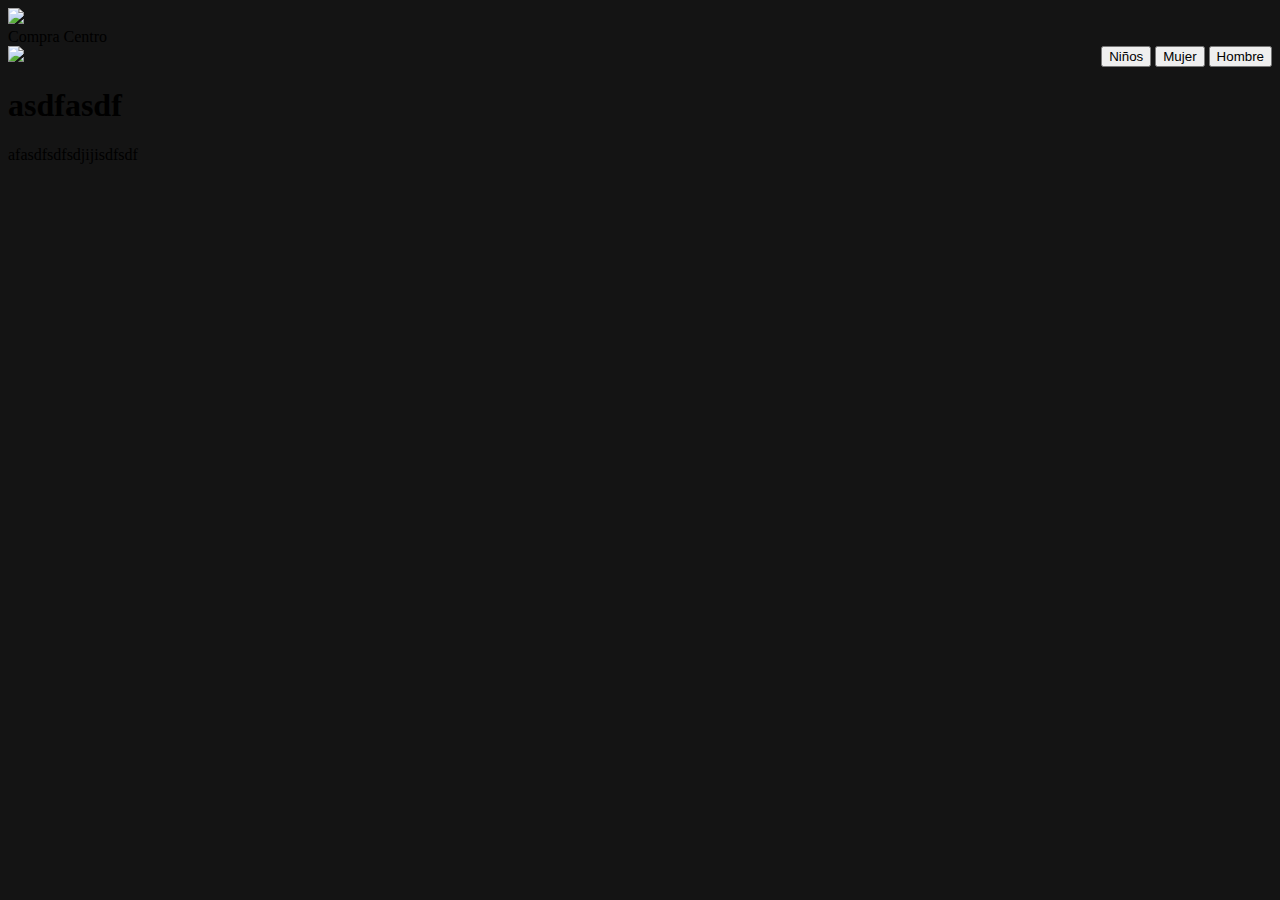
==== index.html @ b02b775b "Create index.html" ====
<!DOCTYPE html>
<html style="background-color: rgb(20,20,20)">
<head>
<title></title>
</head>
<body>
    <header>
        <img src="https://lh3.googleusercontent.com/COxitqgJr1sJnIDe8-jiKhxDx1FrYbtRHKJ9z_hELisAlapwE9LUPh6fcXIfb5vwpbMl4xl9H9TRFPc5NOO8Sb3VSgIBrfRYvW6cUA" style="height: 5vw">
        <div class="title">Compra Centro</div>
        <div style="display: block; float: right">
            <a href="page"><button class="top-button">Niños</button></a>
            <a href="page"><button class="top-button">Mujer</button></a>
            <a href="page"><button class="top-button">Hombre</button></a>
        </div>
    </header>
    <div class="listings-area">
        <div class="listing-box">
            <div class="listing-container">
                <img src="https://lh3.googleusercontent.com/COxitqgJr1sJnIDe8-jiKhxDx1FrYbtRHKJ9z_hELisAlapwE9LUPh6fcXIfb5vwpbMl4xl9H9TRFPc5NOO8Sb3VSgIBrfRYvW6cUA" class="listing-image">
                <div class="listing-right">
                    <h1 class="listing-title">asdfasdf</h1>
                    <p class="listing-description">afasdfsdfsdjijisdfsdf</p>
                </div>
            </div>
        </div>
    </div>
</body>
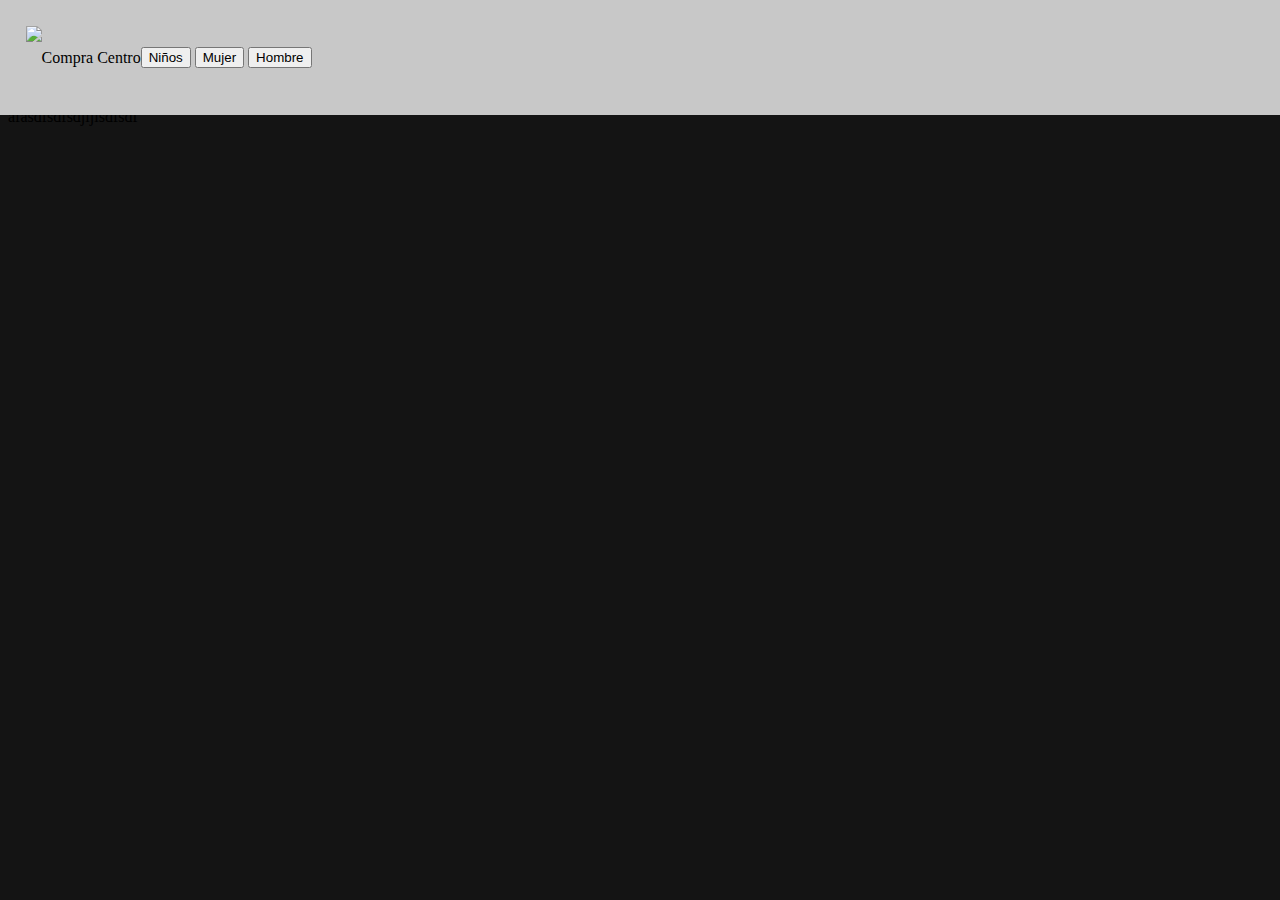
==== commit b3a44fa3: "Update index.html" ====
--- a/index.html
+++ b/index.html
@@ -2,6 +2,7 @@
 <html style="background-color: rgb(20,20,20)">
 <head>
 <title></title>
+    <link type="text/css" rel="stylesheet" href="style.css"/>
 </head>
 <body>
     <header>
@@ -25,3 +26,5 @@
         </div>
     </div>
 </body>
+
+<script type="text/javascript" src="style.css"></script>
--- a/style.css
+++ b/style.css
@@ -0,0 +1,12 @@
+.lw { font-size: 60px; }
+
+header {
+    position: fixed;
+    background-color: rgb(200,200,200);
+    width: 96%;
+    margin-top: -8px;
+    margin-left: -8px;
+    padding: 2vw;
+    display: flex;
+    align-items: center;
+}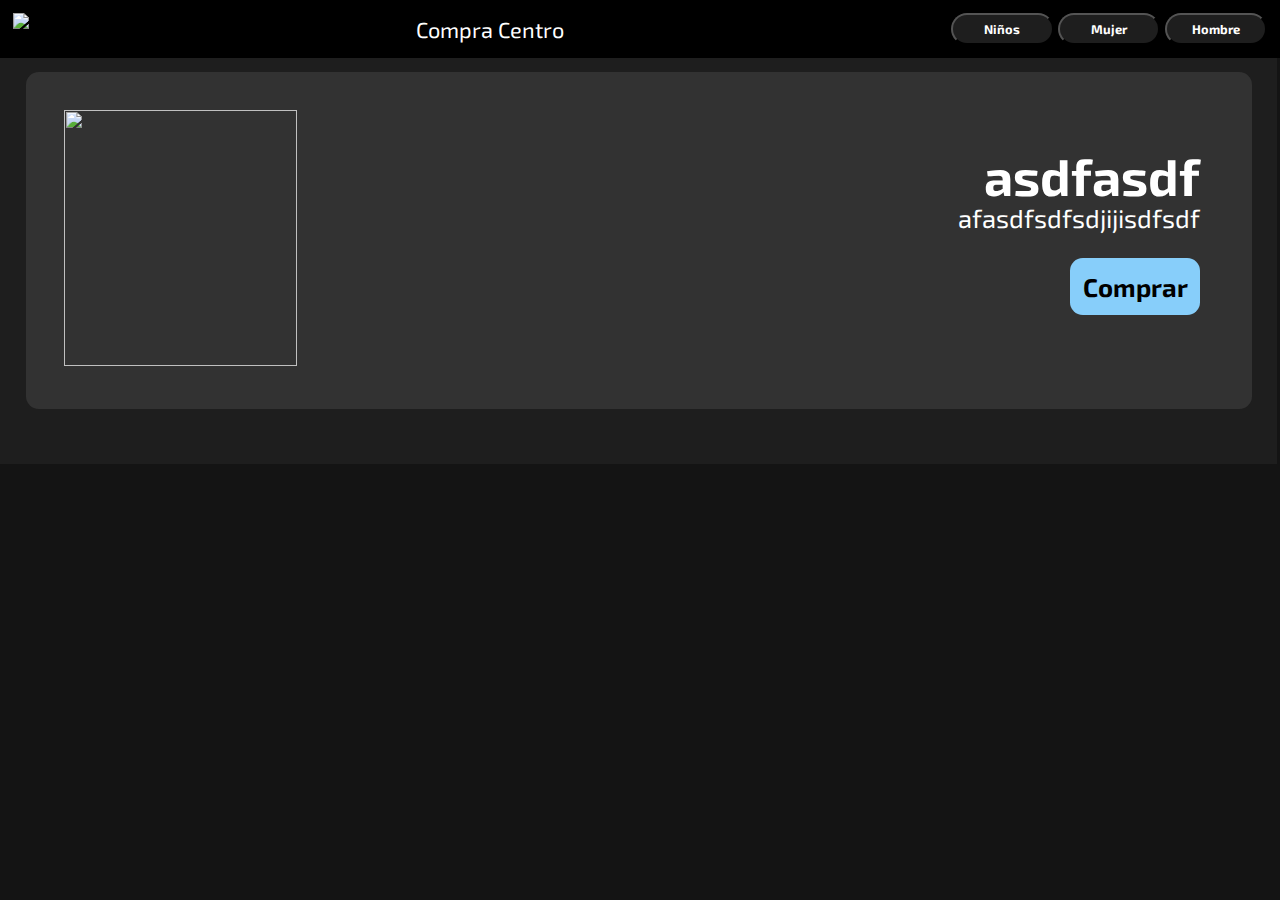
==== commit 0df4aa51: "added stuff" ====
--- a/index.html
+++ b/index.html
@@ -1,30 +1,35 @@
-<!DOCTYPE html>
-<html style="background-color: rgb(20,20,20)">
-<head>
-<title></title>
-    <link type="text/css" rel="stylesheet" href="style.css"/>
-</head>
-<body>
-    <header>
-        <img src="https://lh3.googleusercontent.com/COxitqgJr1sJnIDe8-jiKhxDx1FrYbtRHKJ9z_hELisAlapwE9LUPh6fcXIfb5vwpbMl4xl9H9TRFPc5NOO8Sb3VSgIBrfRYvW6cUA" style="height: 5vw">
-        <div class="title">Compra Centro</div>
-        <div style="display: block; float: right">
-            <a href="page"><button class="top-button">Niños</button></a>
-            <a href="page"><button class="top-button">Mujer</button></a>
-            <a href="page"><button class="top-button">Hombre</button></a>
-        </div>
-    </header>
-    <div class="listings-area">
-        <div class="listing-box">
-            <div class="listing-container">
-                <img src="https://lh3.googleusercontent.com/COxitqgJr1sJnIDe8-jiKhxDx1FrYbtRHKJ9z_hELisAlapwE9LUPh6fcXIfb5vwpbMl4xl9H9TRFPc5NOO8Sb3VSgIBrfRYvW6cUA" class="listing-image">
-                <div class="listing-right">
-                    <h1 class="listing-title">asdfasdf</h1>
-                    <p class="listing-description">afasdfsdfsdjijisdfsdf</p>
+<!doctype html>
+<html style="background-color: rgb(20, 20, 20)">
+    <head>
+        <title>Compra Centro</title>
+        <link type="text/css" rel="stylesheet" href="./style.css" />
+        <link rel="icon" href="./logo.png" />
+    </head>
+    <body>
+        <header>
+            <img src="./logo.png" id="logo" />
+            <div class="title">Compra Centro</div>
+            <div style="display: block; float: right">
+                <a href="category/womens.html"><button class="top-button">Niños</button></a>
+                <a href="category/mens.html"><button class="top-button">Mujer</button></a>
+                <a href="category/womens.html"><button class="top-button">Hombre</button></a>
+            </div>
+        </header>
+        <div class="listings-area">
+            <div class="listing-box">
+                <div class="listing-container">
+                    <img
+                        src=""
+                        class="listing-image"
+                    />
+                    <div class="listing-right">
+                        <h1 class="listing-title">asdfasdf</h1>
+                        <p class="listing-description">afasdfsdfsdjijisdfsdf</p>
+                        <button class="copbox">Comprar</button>
+                    </div>
                 </div>
             </div>
         </div>
-    </div>
-</body>
-
-<script type="text/javascript" src="style.css"></script>
+    </body>
+    <script type="text/javascript" src="style.css"></script>
+</html>
--- a/style.css
+++ b/style.css
@@ -1,12 +1,157 @@
-.lw { font-size: 60px; }
+@import url("https://fonts.googleapis.com/css2?family=Exo+2:ital,wght@0,100..900;1,100..900&display=swap");
+
+.lw {
+    font-size: 60px;
+}
+#logo {
+    height: 2.5vw;
+}
 
 header {
     position: fixed;
-    background-color: rgb(200,200,200);
-    width: 96%;
+    background-color: rgb(0, 0, 0);
+    width: 98%;
     margin-top: -8px;
+    padding: 1vw;
     margin-left: -8px;
-    padding: 2vw;
     display: flex;
     align-items: center;
+    font-family: "Gill Sans", "Gill Sans MT", Calibri, "Trebuchet MS", sans-serif;
+    justify-content: space-between;
+}
+.top-button {
+    font-size: 1vw;
+    height: 2.5vw;
+    width: 8vw;
+    text-align: center;
+    font-weight: bold;
+    font-family: "Exo 2";
+    color: white;
+    background-color: rgb(30, 30, 30);
+    border-radius: 2vw;
+    padding: 0;
+}
+.title {
+    margin: 0 2vw;
+    font-family: "Exo 2";
+    font-size: 1.7vw;
+    color: white;
+}
+.listings-area {
+    padding: 5vw 2vw 2vw 2vw;
+    color: white;
+    width: 97%;
+    background-color: rgb(30, 30, 30);
+    margin: 0 -8px;
+}
+.listing-box {
+    background-color: rgb(50, 50, 50);
+    border-radius: 1vw;
+    margin-bottom: 30px;
+}
+.listing-container {
+    padding: 3vw;
+}
+.listing-image {
+    height: 20vw;
+    width: 45%;
+    object-fit: cover;
+}
+.listing-right {
+    float: right;
+    padding-right: 1vw;
+}
+.listing-title {
+    font-family: "Exo 2";
+    font-size: 4vw;
+    text-align: right;
+}
+.listing-description {
+    font-family: "Exo 2";
+    font-size:2vw;
+    margin-top: -3vw;
+}
+.copbox {
+    float: right;   
+    background-color: lightskyblue;
+    font-family: "Exo 2";
+    font-size:2vw;
+    font-weight: bold;
+    border-width: 0;
+    border-radius: 1vw;
+    padding: 1vw;
+}
+.category-page {
+    display: flex;
+    justify-content: space-evenly;
+    flex-direction: row;
+    flex-wrap: wrap;
+    /*height: 80vh;*/
+}
+.category-box {
+    background-color: rgb(50,50,50);
+    width: 30%;
+    text-align: center;
+    border-radius: 1vw;
+}
+.category-container {
+    padding: 3vw 1vw;
+    justify-content: center;
+}
+.category-name {
+    font-family: "Exo 2";
+    font-size: 2vw;
+}
+.category-image {
+    object-fit: cover;
+    align-self: center;
+    width: 25vw;
+    height: 27vw;
+    border-radius: 1vw;
+    margin: 0.5vw
+}
+.category-button {
+    background-color: black;
+    padding: .5vw;
+    color: white;
+    font-family: "Exo 2";
+    font-size: 1.5vw;
+    border-radius: 1vw
+}
+.box {
+    background-color: rgb(50,50,50);
+    width: 19%;
+    margin: 0.4vw;
+    text-align: center;
+    border-radius: 1vw;
+}
+.container {
+    padding: 1.5vw .5vw;
+    justify-content: center;
+}
+.name {
+    font-family: "Exo 2";
+    font-size: 2vw;
+}
+.image {
+    object-fit: cover;
+    align-self: center;
+    width: 15vw;
+    height: 15vw;
+    border-radius: 1vw;
+    margin: 0.5vw
+}
+.description {
+    font-size: 1vw;
+    font-family: "Exo 2";
+    padding-bottom: 0.5vw;
+}
+.buy-box {
+    background-color: lightskyblue;
+    font-family: "Exo 2";
+    font-size:1.5vw;
+    font-weight: bold;
+    border-width: 0;
+    border-radius: 1vw;
+    padding: 0.5vw;
 }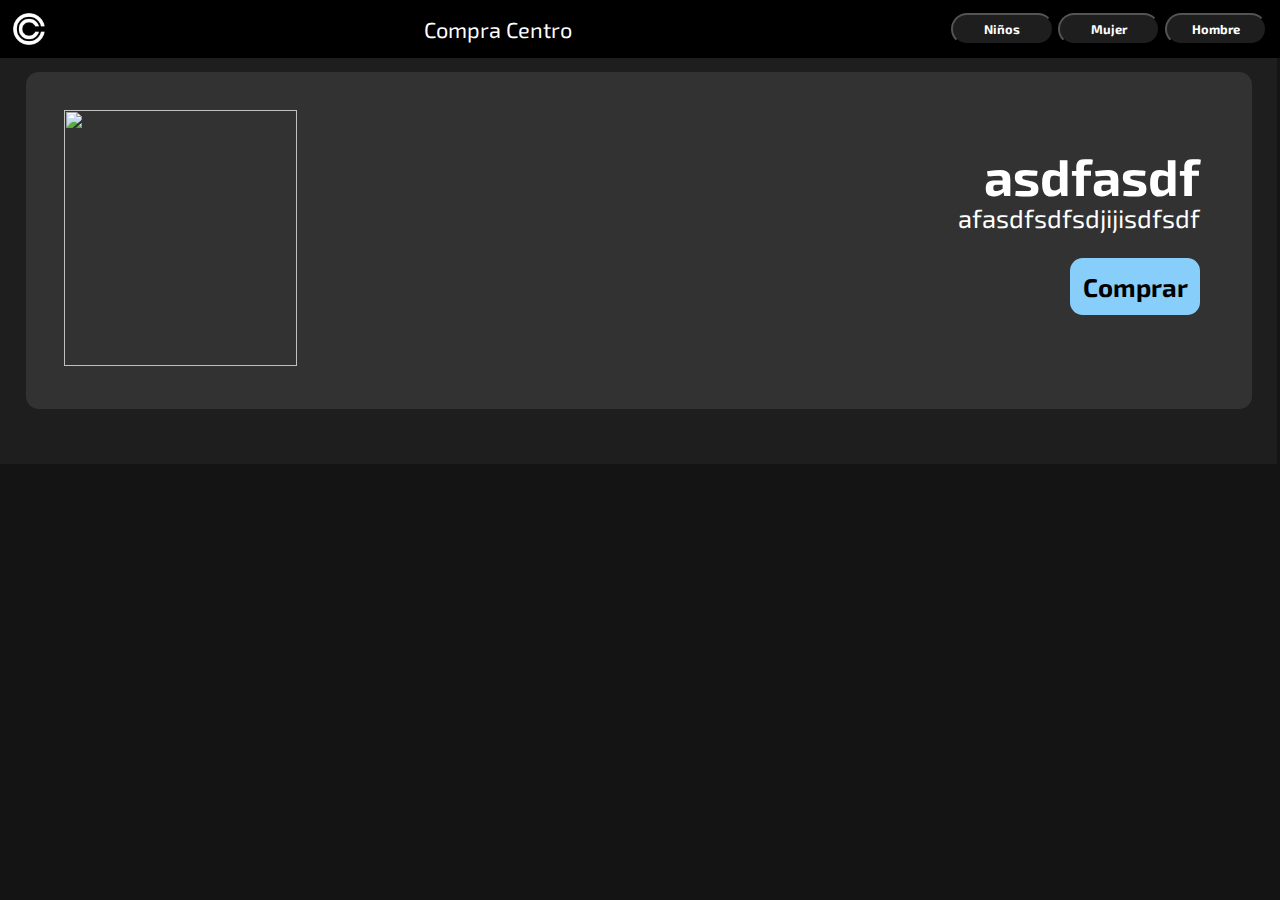
==== commit 87446e9f: "Update index.html" ====
--- a/index.html
+++ b/index.html
@@ -10,9 +10,9 @@
             <img src="./logo.png" id="logo" />
             <div class="title">Compra Centro</div>
             <div style="display: block; float: right">
-                <a href="category/womens.html"><button class="top-button">Niños</button></a>
-                <a href="category/mens.html"><button class="top-button">Mujer</button></a>
-                <a href="category/womens.html"><button class="top-button">Hombre</button></a>
+                <a href="./womens"><button class="top-button">Niños</button></a>
+                <a href="./womens"><button class="top-button">Mujer</button></a>
+                <a href="./mens"><button class="top-button">Hombre</button></a>
             </div>
         </header>
         <div class="listings-area">
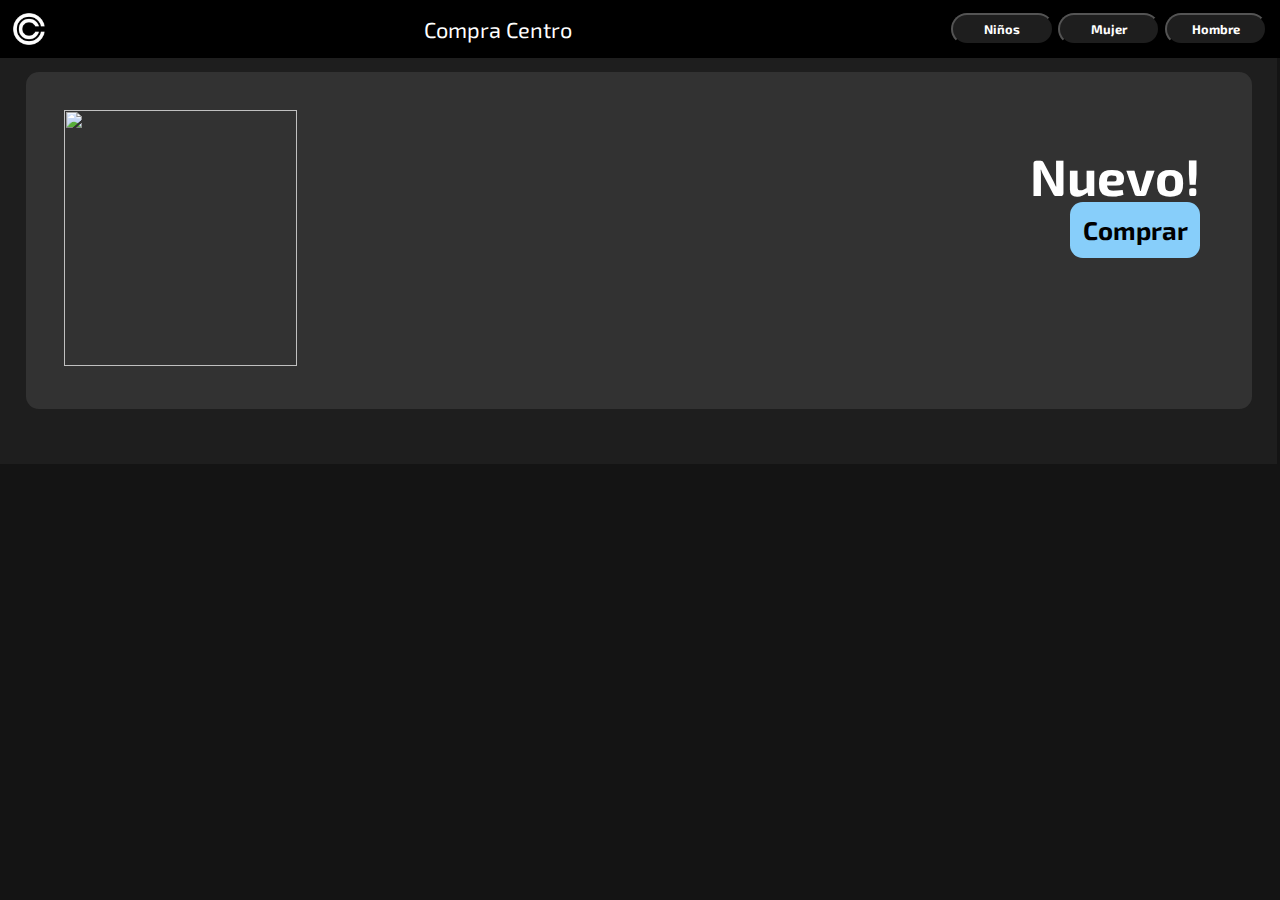
==== commit c1d84e8f: "Update index.html" ====
--- a/index.html
+++ b/index.html
@@ -23,8 +23,8 @@
                         class="listing-image"
                     />
                     <div class="listing-right">
-                        <h1 class="listing-title">asdfasdf</h1>
-                        <p class="listing-description">afasdfsdfsdjijisdfsdf</p>
+                        <h1 class="listing-title">Nuevo!</h1>
+                        <p class="listing-description"></p>
                         <button class="copbox">Comprar</button>
                     </div>
                 </div>
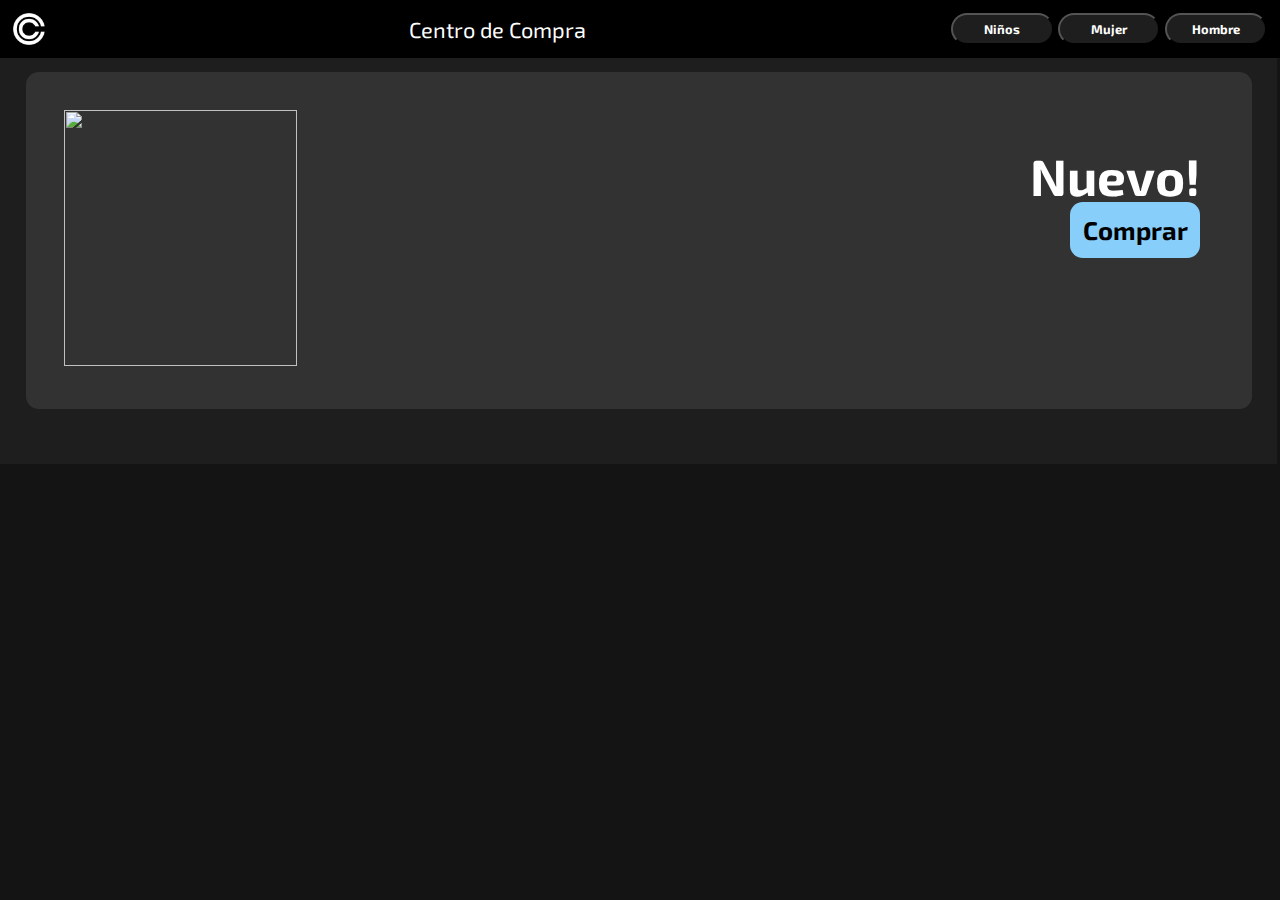
==== commit 84830567: "added stuff" ====
--- a/index.html
+++ b/index.html
@@ -1,14 +1,14 @@
 <!doctype html>
 <html style="background-color: rgb(20, 20, 20)">
     <head>
-        <title>Compra Centro</title>
+        <title>Centro de Compra</title>
         <link type="text/css" rel="stylesheet" href="./style.css" />
         <link rel="icon" href="./logo.png" />
     </head>
     <body>
         <header>
             <img src="./logo.png" id="logo" />
-            <div class="title">Compra Centro</div>
+            <div class="title">Centro de Compra</div>
             <div style="display: block; float: right">
                 <a href="./womens"><button class="top-button">Niños</button></a>
                 <a href="./womens"><button class="top-button">Mujer</button></a>
--- a/style.css
+++ b/style.css
@@ -83,7 +83,8 @@
 }
 .category-page {
     display: flex;
-    justify-content: space-evenly;
+    justify-content: center;
+    /*justify-content: space-evenly;*/
     flex-direction: row;
     flex-wrap: wrap;
     /*height: 80vh;*/
@@ -93,6 +94,7 @@
     width: 30%;
     text-align: center;
     border-radius: 1vw;
+    margin: 0 1vw;
 }
 .category-container {
     padding: 3vw 1vw;
@@ -149,9 +151,15 @@
 .buy-box {
     background-color: lightskyblue;
     font-family: "Exo 2";
-    font-size:1.5vw;
+    font-size:1.2vw;
     font-weight: bold;
     border-width: 0;
-    border-radius: 1vw;
+    border-radius: 0.5vw;
     padding: 0.5vw;
+    margin-left: 0.5vw;
+}
+.price  {
+    font-size: 1.5vw;
+    font-family: "Exo 2";
+    padding-bottom: 0.5vw;
 }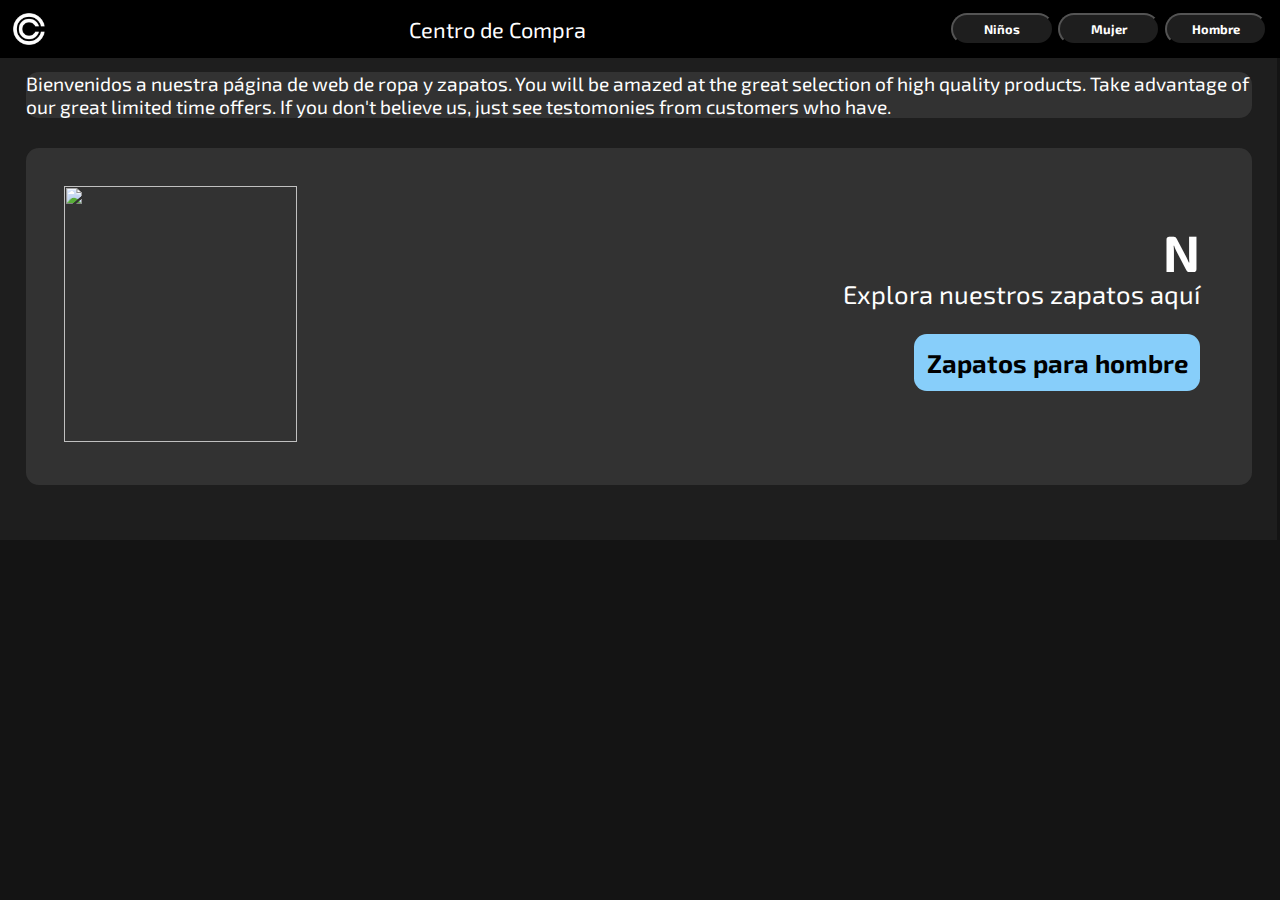
==== commit ccb53770: "added stuff" ====
--- a/index.html
+++ b/index.html
@@ -16,16 +16,18 @@
             </div>
         </header>
         <div class="listings-area">
+            <div class="listing-box">Bienvenidos a nuestra página de web de ropa y zapatos. You will be amazed at the great selection of high quality products.
+                Take advantage of our great limited time offers. If you don't believe us, just see testomonies from customers who have.</div>
             <div class="listing-box">
                 <div class="listing-container">
                     <img
-                        src=""
+                        src="./listings/zapatos-para-hombre-4.jpg"
                         class="listing-image"
                     />
                     <div class="listing-right">
-                        <h1 class="listing-title">Nuevo!</h1>
-                        <p class="listing-description"></p>
-                        <button class="copbox">Comprar</button>
+                        <h1 class="listing-title">N</h1>
+                        <p class="listing-description">Explora nuestros zapatos aquí</p>
+                        <a href="./mens/shoes"><button class="copbox">Zapatos para hombre</button></a>
                     </div>
                 </div>
             </div>
--- a/style.css
+++ b/style.css
@@ -48,6 +48,9 @@
     background-color: rgb(50, 50, 50);
     border-radius: 1vw;
     margin-bottom: 30px;
+    font-size: 1.5vw;
+    font-family: "Exo 2";
+
 }
 .listing-container {
     padding: 3vw;
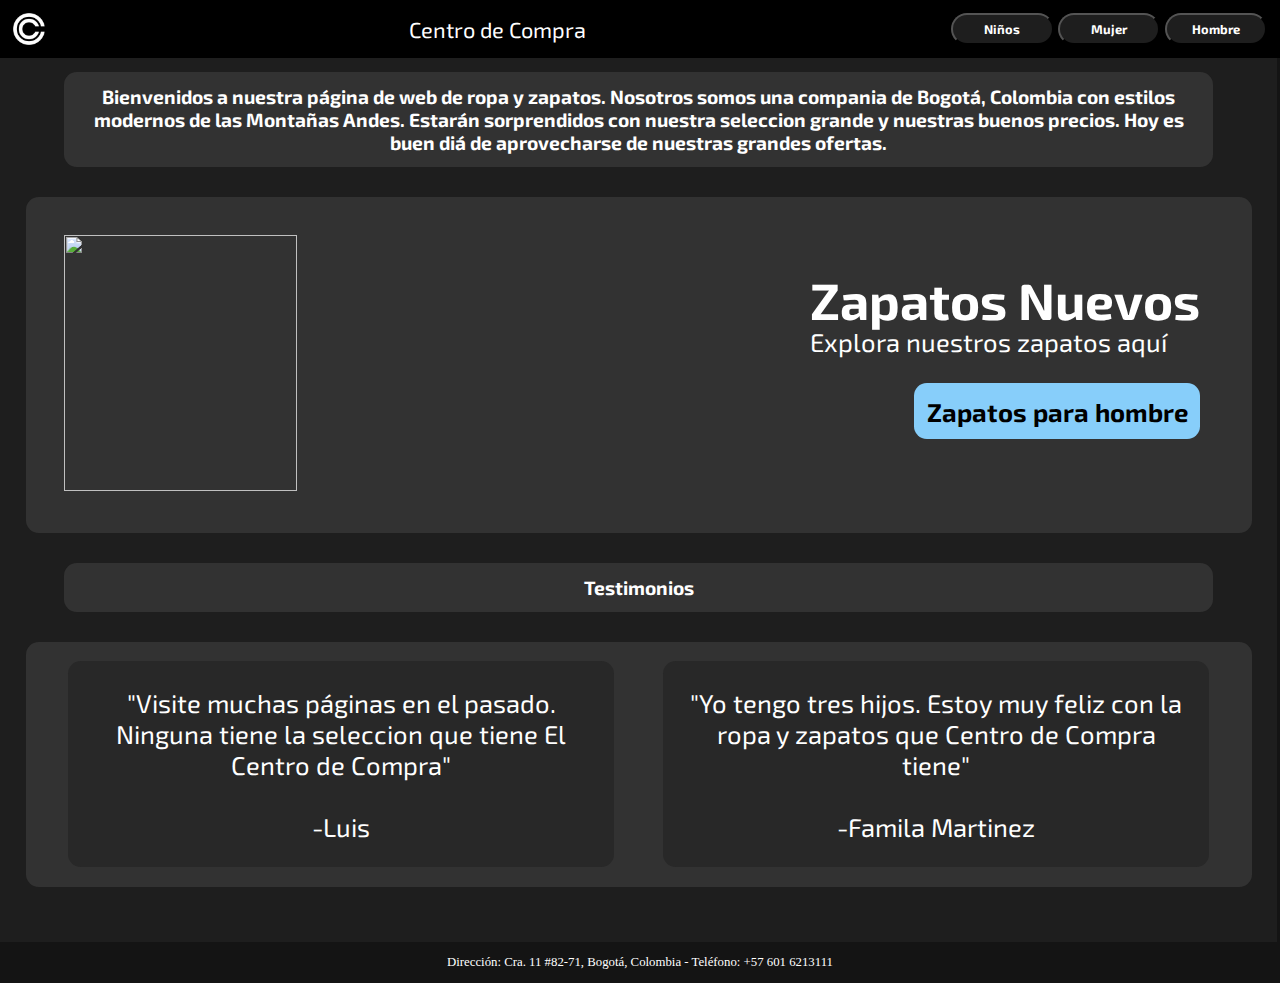
==== commit dd271daf: "added stuff" ====
--- a/index.html
+++ b/index.html
@@ -16,8 +16,8 @@
             </div>
         </header>
         <div class="listings-area">
-            <div class="listing-box">Bienvenidos a nuestra página de web de ropa y zapatos. You will be amazed at the great selection of high quality products.
-                Take advantage of our great limited time offers. If you don't believe us, just see testomonies from customers who have.</div>
+            <div class="head-info-box">Bienvenidos a nuestra página de web de ropa y zapatos. Nosotros somos una compania de Bogotá, Colombia con estilos modernos de las Montañas Andes. Estarán sorprendidos con nuestra seleccion grande y nuestras buenos precios.
+                 Hoy es buen diá de aprovecharse de nuestras grandes ofertas.</div>
             <div class="listing-box">
                 <div class="listing-container">
                     <img
@@ -25,13 +25,26 @@
                         class="listing-image"
                     />
                     <div class="listing-right">
-                        <h1 class="listing-title">N</h1>
+                        <h1 class="listing-title">Zapatos Nuevos</h1>
                         <p class="listing-description">Explora nuestros zapatos aquí</p>
                         <a href="./mens/shoes"><button class="copbox">Zapatos para hombre</button></a>
                     </div>
                 </div>
             </div>
+            <div class="head-info-box">Testimonios</div>
+            <div class="listing-box">
+                <div class="testimonial-container">
+                    <div class="testimonial-box">
+                        <div class="testimonial-text">"Visite muchas páginas en el pasado. Ninguna tiene la seleccion que tiene El Centro de Compra"<br></br>-Luis
+                        </div>
+                    </div>
+                    <div class="testimonial-box">
+                        <div class="testimonial-text">"Yo tengo tres hijos. Estoy muy feliz con la ropa y zapatos que Centro de Compra tiene"<br></br>-Famila Martinez
+                        </div>
+                    </div>
+                </div>
+            </div>
         </div>
+        <div class="contact-container">Dirección: Cra. 11 #82-71, Bogotá, Colombia - Teléfono: +57 601 6213111</div>
     </body>
-    <script type="text/javascript" src="style.css"></script>
 </html>
--- a/style.css
+++ b/style.css
@@ -37,6 +37,17 @@
     font-size: 1.7vw;
     color: white;
 }
+.head-info-box {
+    background-color: rgb(50, 50, 50);
+    border-radius: 1vw;
+    margin: 0 3vw;
+    margin-bottom: 30px;
+    font-size: 1.5vw;
+    text-align: center;
+    font-family: "Exo 2";
+    padding: 1vw;
+    font-weight: bold;
+}
 .listings-area {
     padding: 5vw 2vw 2vw 2vw;
     color: white;
@@ -50,7 +61,6 @@
     margin-bottom: 30px;
     font-size: 1.5vw;
     font-family: "Exo 2";
-
 }
 .listing-container {
     padding: 3vw;
@@ -136,7 +146,7 @@
 }
 .name {
     font-family: "Exo 2";
-    font-size: 2vw;
+    font-size: 1.8vw;
 }
 .image {
     object-fit: cover;
@@ -165,4 +175,28 @@
     font-size: 1.5vw;
     font-family: "Exo 2";
     padding-bottom: 0.5vw;
+}
+.testimonial-container {
+    padding: 1.5vw .5vw;
+    justify-content: space-evenly;
+    display: flex;
+}
+.testimonial-box {
+    background-color: rgb(40,40,40);
+    width: 45%;
+    text-align: center;
+    border-radius: 1vw;
+    margin-left: 1vw;
+    margin-right: 1vw;
+}
+.testimonial-text {
+    font-size: 2vw;
+    font-family: "Exo 2";
+    padding: 2vw;
+}
+.contact-container {
+    color: white;
+    font-size: 1vw;
+    margin: 1vw;
+    text-align: center;
 }